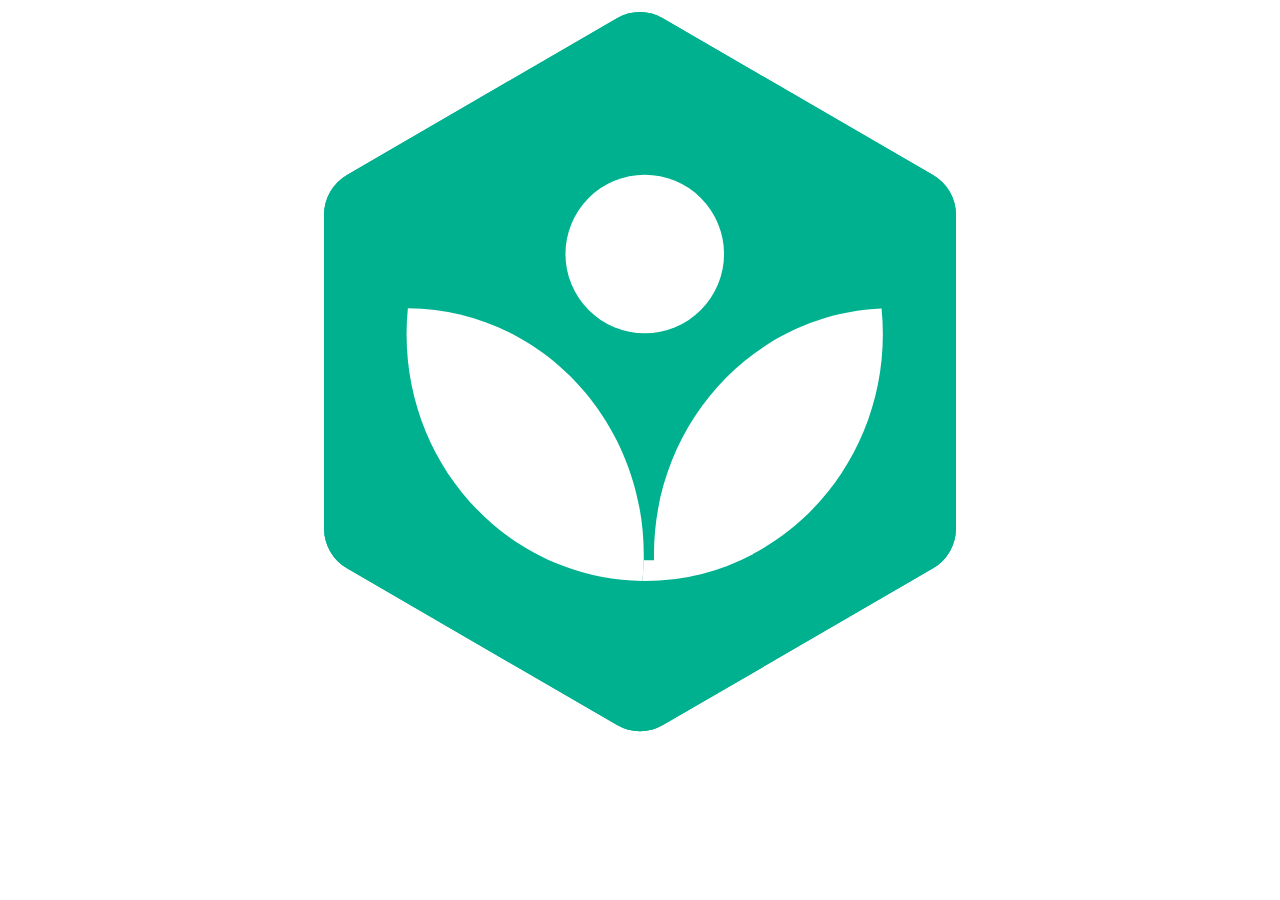
==== fade-leaves-together/index.html @ 0f6d5e85 "fading leaves together, fading leaves with smiley" ====
<!DOCTYPE html>
<html>
<head>
	<link rel="stylesheet" type="text/css" href="style.css">
</head>
<body>
	<div class="svg-container">
		<svg xmlns="http://www.w3.org/2000/svg" xmlns:xlink="http://www.w3.org/1999/xlink" viewBox="0 0 274.43 311.87">
			<defs>
				<style>
					/* background */
					.cls-1,.cls-3,.cls-5 {
						fill: #00b18f;
					}
					.cls-1, .cls-2 {
						clip-rule: evenodd;
					}
					.cls-2 {
						fill: none;
					}
					.cls-3 {
						fill-rule: evenodd;
					}
					.cls-4 {
						clip-path: url(#clip-path);
					}
					.cls-6 {
						clip-path:url(#clip-path-2);
					}
					/* dot and leaves */
					.cls-7 {
						fill: #fff;
					}
				</style>
				<clipPath id="clip-path">
					<path class="cls-1" d="M11.57,71.6A19.78,19.78,0,0,0,1.74,88.7V223.16a19.75,19.75,0,0,0,9.83,17.09l115.82,67.23a19.55,19.55,0,0,0,19.65,0l115.83-67.23a19.74,19.74,0,0,0,9.82-17.09V88.7a19.77,19.77,0,0,0-9.82-17.1L147,4.38a19.6,19.6,0,0,0-19.65,0Z"/>
				</clipPath>
				<clipPath id="clip-path-2">
					<path class="cls-2" d="M173.25,105.48a34,34,0,1,1-34-34A34,34,0,0,1,173.25,105.48Z"/>
				</clipPath>
			</defs>
			<title>Asset 1</title>
			<g id="Layer_2" data-name="Layer 2">
				<g id="Logo">
					<path class="cls-3" d="M11.57,71.6A19.78,19.78,0,0,0,1.74,88.7V223.16a19.75,19.75,0,0,0,9.83,17.09l115.82,67.23a19.55,19.55,0,0,0,19.65,0l115.83-67.23a19.74,19.74,0,0,0,9.82-17.09V88.7a19.77,19.77,0,0,0-9.82-17.1L147,4.38a19.6,19.6,0,0,0-19.65,0Z"/>
					<g class="cls-4">
						<rect class="cls-5" width="274.43" height="311.87"/>
					</g>
					<g class="cls-6 dot">
						<rect class="cls-7" x="103.26" y="69.57" width="71.99" height="71.83"/>
					</g>
					<path class="cls-7 left-leaf" d="M138.83,236.81c0-.82,0-1.63,0-2.45,0-58.15-45.24-105.31-101.15-105.6a110.24,110.24,0,0,0-.56,11.12c0,45.48,27.67,84.24,66.46,99.12a98.35,98.35,0,0,0,34.74,6.72"/>
					<path class="cls-7 right-leaf" d="M138.35,245.72h1.08a98.45,98.45,0,0,0,46.4-11.59h-.25c33.09-17.42,55.77-53.08,55.77-94.26a108.81,108.81,0,0,0-.55-11c-54.25,2.22-97.59,48.6-97.59,105.52,0,.79,0,1.58,0,2.37-1.26.05-2.53.09-3.81.09h-.6"/>
				</g>
			</g>
		</svg>
	</div>

</body>
</html>
---- fade-leaves-together/style.css ----
.svg-container {
	display: flex;
	align-items: center;
	justify-content: center;
}

.svg-container svg {
	width: 50vw;
}


@keyframes leaves {
	0% {opacity: 0;}
	50% {opacity: 1;}
	100% {opacity: 0;}
}


/* fade in dot and leaves at the same time */
/*.cls-7 {
	animation: leaves 2s ease-in-out infinite;
}*/

@keyframes left-leaf {
	0% {opacity: 0;}
	33% {opacity: 1;}
	66% {opacity: 1;}
	100% {opacity: 0;}
}

.left-leaf, .right-leaf{
	animation: left-leaf 4s linear infinite;
}

@keyframes dot {
	0% {opacity: 0;}
	33% {opacity: 0;}
	66% {opacity: 1;}
	100% {opacity: 0;}
}

.dot {
	animation: dot 4s linear infinite;
}
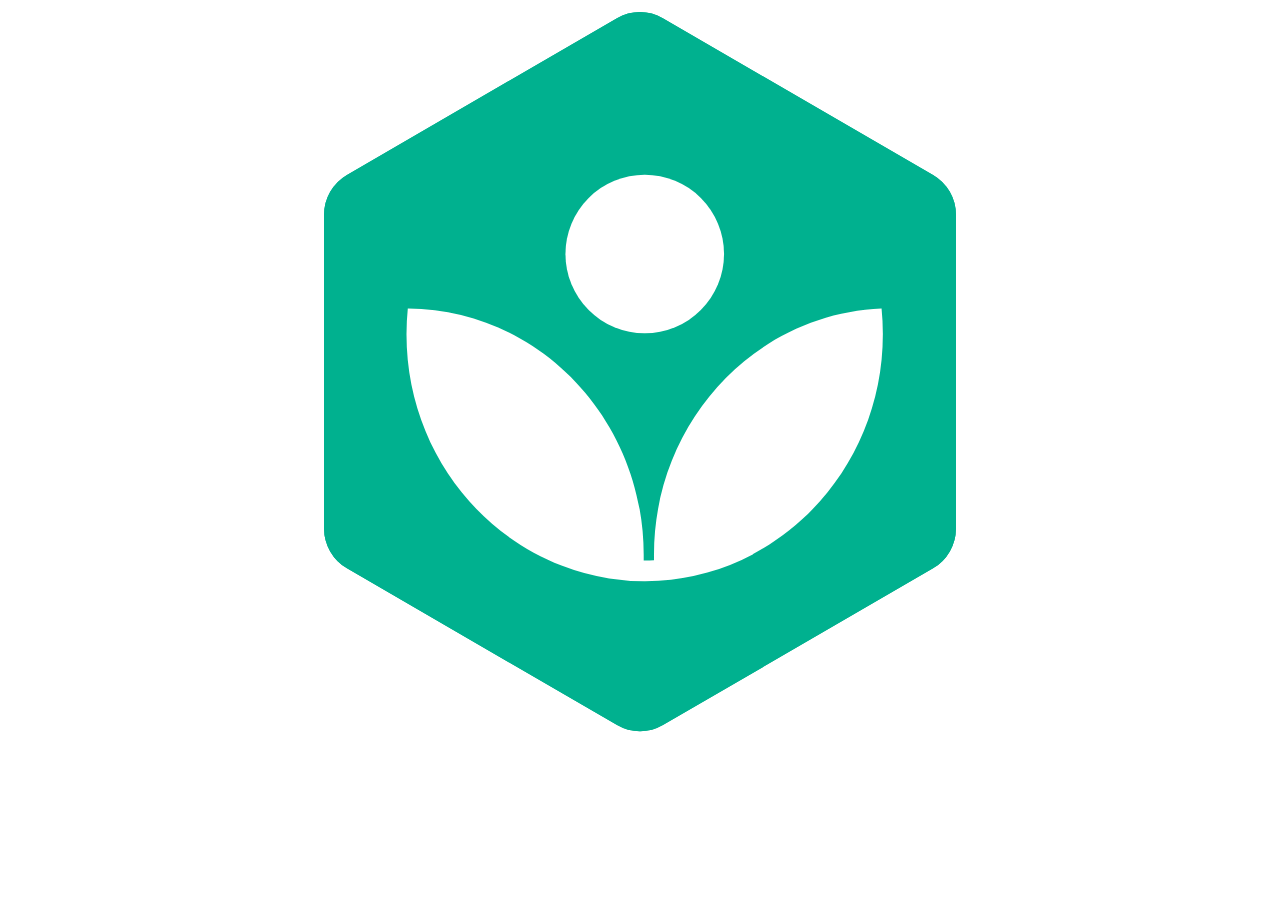
==== commit 3bf40aba: "added .ai files, original logo, modified fading leaves together animation" ====
--- a/fade-leaves-together/index.html
+++ b/fade-leaves-together/index.html
@@ -5,55 +5,7 @@
 </head>
 <body>
 	<div class="svg-container">
-		<svg xmlns="http://www.w3.org/2000/svg" xmlns:xlink="http://www.w3.org/1999/xlink" viewBox="0 0 274.43 311.87">
-			<defs>
-				<style>
-					/* background */
-					.cls-1,.cls-3,.cls-5 {
-						fill: #00b18f;
-					}
-					.cls-1, .cls-2 {
-						clip-rule: evenodd;
-					}
-					.cls-2 {
-						fill: none;
-					}
-					.cls-3 {
-						fill-rule: evenodd;
-					}
-					.cls-4 {
-						clip-path: url(#clip-path);
-					}
-					.cls-6 {
-						clip-path:url(#clip-path-2);
-					}
-					/* dot and leaves */
-					.cls-7 {
-						fill: #fff;
-					}
-				</style>
-				<clipPath id="clip-path">
-					<path class="cls-1" d="M11.57,71.6A19.78,19.78,0,0,0,1.74,88.7V223.16a19.75,19.75,0,0,0,9.83,17.09l115.82,67.23a19.55,19.55,0,0,0,19.65,0l115.83-67.23a19.74,19.74,0,0,0,9.82-17.09V88.7a19.77,19.77,0,0,0-9.82-17.1L147,4.38a19.6,19.6,0,0,0-19.65,0Z"/>
-				</clipPath>
-				<clipPath id="clip-path-2">
-					<path class="cls-2" d="M173.25,105.48a34,34,0,1,1-34-34A34,34,0,0,1,173.25,105.48Z"/>
-				</clipPath>
-			</defs>
-			<title>Asset 1</title>
-			<g id="Layer_2" data-name="Layer 2">
-				<g id="Logo">
-					<path class="cls-3" d="M11.57,71.6A19.78,19.78,0,0,0,1.74,88.7V223.16a19.75,19.75,0,0,0,9.83,17.09l115.82,67.23a19.55,19.55,0,0,0,19.65,0l115.83-67.23a19.74,19.74,0,0,0,9.82-17.09V88.7a19.77,19.77,0,0,0-9.82-17.1L147,4.38a19.6,19.6,0,0,0-19.65,0Z"/>
-					<g class="cls-4">
-						<rect class="cls-5" width="274.43" height="311.87"/>
-					</g>
-					<g class="cls-6 dot">
-						<rect class="cls-7" x="103.26" y="69.57" width="71.99" height="71.83"/>
-					</g>
-					<path class="cls-7 left-leaf" d="M138.83,236.81c0-.82,0-1.63,0-2.45,0-58.15-45.24-105.31-101.15-105.6a110.24,110.24,0,0,0-.56,11.12c0,45.48,27.67,84.24,66.46,99.12a98.35,98.35,0,0,0,34.74,6.72"/>
-					<path class="cls-7 right-leaf" d="M138.35,245.72h1.08a98.45,98.45,0,0,0,46.4-11.59h-.25c33.09-17.42,55.77-53.08,55.77-94.26a108.81,108.81,0,0,0-.55-11c-54.25,2.22-97.59,48.6-97.59,105.52,0,.79,0,1.58,0,2.37-1.26.05-2.53.09-3.81.09h-.6"/>
-				</g>
-			</g>
-		</svg>
+		<svg xmlns="http://www.w3.org/2000/svg" xmlns:xlink="http://www.w3.org/1999/xlink" viewBox="0 0 274.43 311.87"><defs><style>.cls-1,.cls-3,.cls-5{fill:#00b18f;}.cls-1,.cls-2{clip-rule:evenodd;}.cls-2{fill:none;}.cls-3{fill-rule:evenodd;}.cls-4{clip-path:url(#clip-path);}.cls-6{clip-path:url(#clip-path-2);}.cls-7{fill:#fff;}</style><clipPath id="clip-path"><path class="cls-1" d="M11.57,71.6A19.78,19.78,0,0,0,1.74,88.7V223.16a19.75,19.75,0,0,0,9.83,17.09l115.82,67.23a19.55,19.55,0,0,0,19.65,0l115.83-67.23a19.74,19.74,0,0,0,9.82-17.09V88.7a19.77,19.77,0,0,0-9.82-17.1L147,4.38a19.6,19.6,0,0,0-19.65,0Z"/></clipPath><clipPath id="clip-path-2"><path class="cls-2" d="M173.25,105.48a34,34,0,1,1-34-34A34,34,0,0,1,173.25,105.48Z"/></clipPath></defs><title>Asset 1</title><g id="Layer_2" data-name="Layer 2"><g id="Logo"><path class="cls-3" d="M11.57,71.6A19.78,19.78,0,0,0,1.74,88.7V223.16a19.75,19.75,0,0,0,9.83,17.09l115.82,67.23a19.55,19.55,0,0,0,19.65,0l115.83-67.23a19.74,19.74,0,0,0,9.82-17.09V88.7a19.77,19.77,0,0,0-9.82-17.1L147,4.38a19.6,19.6,0,0,0-19.65,0Z"/><g class="cls-4"><rect class="cls-5" width="274.43" height="311.87"/></g><g class="cls-6 dot"><rect class="cls-7" x="103.26" y="69.57" width="71.99" height="71.83"/></g><path class="cls-7 leaf" d="M241.35,139.88a108.81,108.81,0,0,0-.55-11c-54.25,2.22-97.59,48.6-97.59,105.52,0,.79,0,1.58,0,2.37-1.26.05-2.53.09-3.81.09h-.6c0-.82,0-1.63,0-2.45,0-58.15-45.24-105.31-101.15-105.6a110.24,110.24,0,0,0-.56,11.12c0,45.48,27.67,84.24,66.46,99.12a98.68,98.68,0,0,0,82.22-4.86h-.25C218.67,216.72,241.35,181.06,241.35,139.88Z"/></g></g></svg>
 	</div>
 
 </body>
--- a/fade-leaves-together/style.css
+++ b/fade-leaves-together/style.css
@@ -21,15 +21,15 @@
 	animation: leaves 2s ease-in-out infinite;
 }*/
 
-@keyframes left-leaf {
+@keyframes leaf {
 	0% {opacity: 0;}
 	33% {opacity: 1;}
 	66% {opacity: 1;}
 	100% {opacity: 0;}
 }
 
-.left-leaf, .right-leaf{
-	animation: left-leaf 4s linear infinite;
+.leaf {
+	animation: leaf 4s linear infinite;
 }
 
 @keyframes dot {
